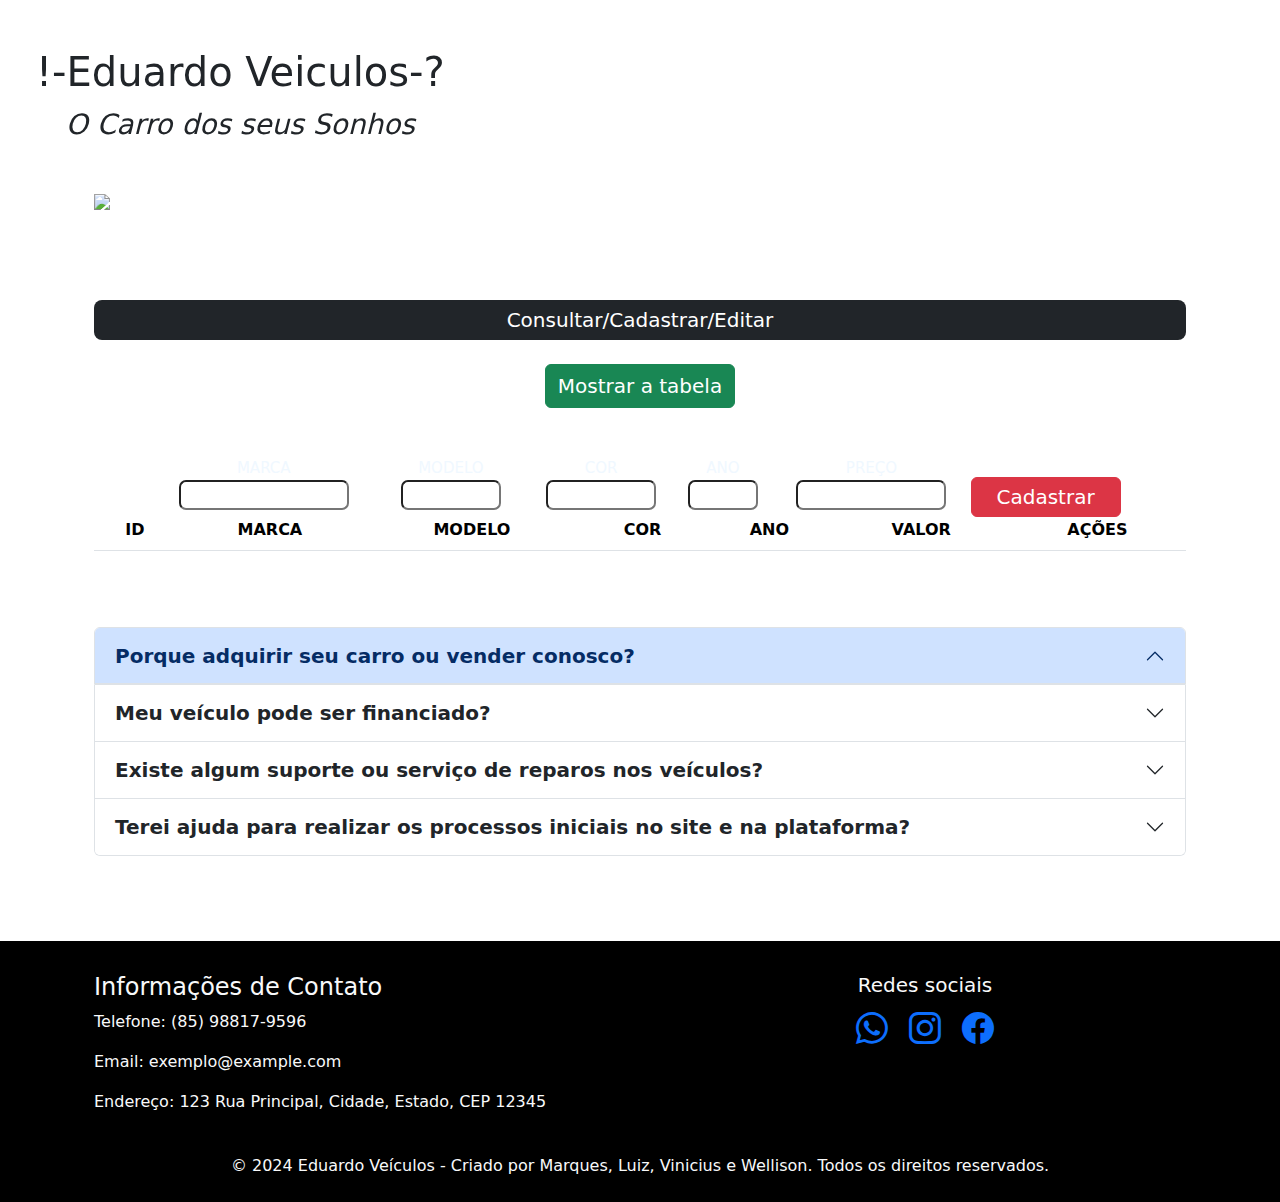
==== index.html @ 35349f56 "sextou" ====
<!doctype html>
<html lang="pt-br">

<head>
  <meta charset="utf-8">
  <meta name="viewport" content="width=device-width, initial-scale=1">
  <link rel="shortcut icon" href="./src/icon/favicon-carro.ico" type="image/x-icon">
  <title>Projeto 002 - Turma FS-12</title>
  <link rel="stylesheet" href="./src/style/style.css">
  <link rel="stylesheet" href="./src/style/tabela.css">
  <link rel="preconnect" href="https://fonts.googleapis.com">
  <link rel="preconnect" href="https://fonts.gstatic.com" crossorigin>
  <link href="https://fonts.googleapis.com/css2?family=Jersey+20&family=Jersey+25&display=swap" rel="stylesheet">
  <link rel="stylesheet" href="https://cdn.jsdelivr.net/npm/bootstrap-icons@1.11.3/font/bootstrap-icons.min.css">
  <link href="https://cdn.jsdelivr.net/npm/bootstrap@5.3.3/dist/css/bootstrap.min.css" rel="stylesheet"
    integrity="sha384-QWTKZyjpPEjISv5WaRU9OFeRpok6YctnYmDr5pNlyT2bRjXh0JMhjY6hW+ALEwIH" crossorigin="anonymous">

</head>

<body>
  <nav class="navbar navbar-expand-lg sticky-top" id="navbar">
    <div class="container-fluid d-flex m-4">
      <header>
        <div class="text-center pe-4">
          <h1 class="mt-3 classe2">!-Eduardo Veiculos-?</h1>
          <p class="fs-3 text-center"><i>O Carro dos seus Sonhos</i></p>
        </div>
      </header>
      <button class="navbar-toggler border border-dark" type="button" data-bs-toggle="collapse"
        data-bs-target="#navbarNavDropdown" aria-controls="navbarNavDropdown" aria-expanded="false"
        aria-label="Toggle navigation">
        <span class="navbar-toggler-icon navbar-dark"></span>
      </button>
      <div class="collapse navbar-collapse menu-sublinhado" id="navbarNavDropdown">
        <ul class="navbar-nav">
          <li class="nav-item">
            <a class="nav-link navbar-brand text-white rounded-3" href="#">Home</a>
          </li>
          <li class="nav-item">
            <a class="nav-link text-white rounded-3" href="#btn-consultar">Consultar/Cadastrar/Editar</a>
          </li>
          <li class="nav-item">
            <a class="nav-link text-white rounded-3" href="#faq">FAQ</a>
          </li>
          <li class="nav-item">
            <a class="nav-link text-white rounded-3" href="#contato">Contato</a>
          </li>
        </ul>
      </div>
    </div>
  </nav>

  <main class="container text-white">

    <article>
      <div class="container-fluid text-center">
        <div id="carouselExampleAutoplaying" class="carousel slide" data-bs-ride="carousel">
          <div class="carousel-inner">
            <div class="carousel-item active">
              <img src="./src/img/banner1.png" class="d-block w-100">
            </div>
            <div class="carousel-item">
              <img src="./src/img/banner2.png" class="d-block w-100">
            </div>
          </div>
          <button class="carousel-control-prev" type="button" data-bs-target="#carouselExampleAutoplaying"
            data-bs-slide="prev">
            <span class="carousel-control-prev-icon" aria-hidden="true"></span>
            <span class="visually-hidden">Previous</span>
          </button>
          <button class="carousel-control-next" type="button" data-bs-target="#carouselExampleAutoplaying"
            data-bs-slide="next">
            <span class="carousel-control-next-icon" aria-hidden="true"></span>
            <span class="visually-hidden">Next</span>
          </button>
        </div>
        <h3 class="fs-3 text-center pt-4"><i>Sinta-se à vontade para comprar ou cadastar seu carro para venda</i></h3>
        <br>
        <h4 class="cc fs-5 text-start p-2 bg-dark rounded-3 text-center">Consultar/Cadastrar/Editar</h4>
        <button class="btn btn-success fs-5 mt-3" id="btn-consultar" onclick="montaTabela(); toggleTabela()">Mostrar a tabela</button>

        <div class="container mt-5">
          <div class="btns">
            <div class="inputs">

              <div class="text-container">
                <label for="marca">MARCA</label>
                <input class="marca" type="text" id="marca">
              </div>

              <div class="text-container">
                <label for="modelo">MODELO</label>
                <input class="modelo" type="textor" id="modelo">
              </div>

              <div class="text-container">
                <label for="cor">COR</label>
                <input class="cor" type="textor" id="cor">
              </div>

              <div class="text-container">
                <label for="ano">ANO</label>
                <input class="ano" type="text" id="ano" pattern="\d*"
                  oninput="this.value = this.value.replace(/\D/g,'')">
              </div>

              <div class="text-container">
                <label for="valor">PREÇO</label>
                <input class="preco" type="text" id="valor" pattern="\d*"
                  oninput="this.value = this.value.replace(/\D/g,'')">
              </div>

              <div>
                <button id="btn-consultar1" class="btn-cadas btn btn-danger fs-5 p-1"
                  onclick="cadastrarCarros()">Cadastrar</button>
              </div>

            </div>
          </div>
        </div>

        <section>

        </section>
        <table class="table">
          <thead>
            <tr>
              <th>ID</th>
              <th>MARCA</th>
              <th>MODELO</th>
              <th>COR</th>
              <th>ANO</th>
              <th>VALOR</th>
              <th>AÇÕES</th>
            </tr>
          </thead>
          <tbody id="tabela-javascript">
          </tbody>
        </table>
      </div>

      <section>
        <h4 id="faq" class="container p-1 mb-4 rounded-3 text-center">Perguntas Frequentes</h4>
        <div class="container pb-4">
          <div class="accordion" id="accordionExample">
            <div class="accordion-item">
              <h2 class="accordion-header">
                <button class="accordion-button fs-5" type="button" data-bs-toggle="collapse"
                  data-bs-target="#collapseOne" aria-expanded="true" aria-controls="collapseOne">
                  <strong>Porque adquirir seu carro ou vender conosco?</strong>
                </button>
              </h2>
              <div id="collapseOne" class="accordion-collapse collapse" data-bs-parent="#accordionExample">
                <div class="accordion-body text-start fs-5">
                  Possuímos uma plataforma de cadastro e negociação
                  perfeita para sua experência de compra ou venda.
                </div>
              </div>
            </div>
            <div class="accordion-item">
              <h2 class="accordion-header">
                <button class="accordion-button collapsed fs-5" type="button" data-bs-toggle="collapse"
                  data-bs-target="#collapseTwo" aria-expanded="false" aria-controls="collapseTwo">
                  <strong>Meu veículo pode ser financiado?</strong>
                </button>
              </h2>
              <div id="collapseTwo" class="accordion-collapse collapse" data-bs-parent="#accordionExample">
                <div class="accordion-body text-start fs-5">
                  Sim. Facilitamos seu financiamento com a menor taxa do mercado e no valor que cabe no seu bolso.
                </div>
              </div>
            </div>
            <div class="accordion-item">
              <h2 class="accordion-header">
                <button class="accordion-button collapsed fs-5" type="button" data-bs-toggle="collapse"
                  data-bs-target="#collapseThree" aria-expanded="false" aria-controls="collapseThree">
                  <strong>Existe algum suporte ou serviço de reparos nos veículos?</strong>
                </button>
              </h2>
              <div id="collapseThree" class="accordion-collapse collapse" data-bs-parent="#accordionExample">
                <div class="accordion-body text-start fs-5">
                  Sim. Suporte para avaliação do seu veículo e uma rede de oficinas credenciadas para
                  reparos necessários, tudo de acordo com sua demanda.
                </div>
              </div>
            </div>
            <div class="accordion-item">
              <h2 class="accordion-header">
                <button class="accordion-button collapsed fs-5" type="button" data-bs-toggle="collapse"
                  data-bs-target="#collapseFour" aria-expanded="false" aria-controls="collapseFour">
                  <strong>Terei ajuda para realizar os processos iniciais no site e na plataforma?</strong>
                </button>
              </h2>
              <div id="collapseFour" class="accordion-collapse collapse" data-bs-parent="#accordionExample">
                <div class="accordion-body text-start fs-5">
                  Sim. Nosso suporte ao cliente além de acompanhar todos os processos, está disponível para auxilio em
                  todas as etapas, do cadastro à negociação.
                </div>
              </div>
            </div>
          </div>
        </div>
      </section>
      <h4 class="container p-1 mb-4 rounded-3 text-center">Ainda com alguma dúvida? Entre em contato</h4>
    </article>
  </main>

  <footer id="contato" class="footer bg-black text-light p-2">
    <div class="container">
      <div class="row">
        <div class="col-md-6 p-4">
          <h4>Informações de Contato</h4>
          <p>Telefone: (85) 98817-9596</p>
          <p>Email: exemplo@example.com</p>
          <p>Endereço: 123 Rua Principal, Cidade, Estado, CEP 12345</p>
        </div>
        <div class="col-md-6 p-4">
          <div class="text-center">
            <h5>Redes sociais</h5>
            <a class="text-decoration-none m-2" href="https://api.whatsapp.com/" target="_blank" rel="unfollow">
              <i class="bi bi-whatsapp fs-2"></i>
            </a>
            <a class="text-decoration-none m-2" href="https://www.instagram.com/" target="_blank" rel="unfollow">
              <i class="bi bi-instagram fs-2"></i>
            </a>
            <a class="text-decoration-none m-2" href="https://www.facebook.com/" target="_blank" rel="unfollow">
              <i class="bi bi-facebook fs-2"></i>
            </a>
          </div>
        </div>
      </div>
    </div>
    <div class="container text-center">
      <p>&copy; 2024 Eduardo Veículos - Criado por Marques, Luiz, Vinicius e Wellison. Todos os direitos reservados.</p>
    </div>
  </footer>


  <script src="https://cdn.jsdelivr.net/npm/bootstrap@5.3.3/dist/js/bootstrap.bundle.min.js"
    integrity="sha384-YvpcrYf0tY3lHB60NNkmXc5s9fDVZLESaAA55NDzOxhy9GkcIdslK1eN7N6jIeHz" crossorigin="anonymous">
  </script>
  <script src="./src/js/script.js"></script>
  <script src="./src/js/consultar_cadastraTabela.js"></script>
</body>

</html>
---- src/style/tabela.css ----
.inputs {
    display: flex;
    width: 90%;
    margin: 0 auto;
    gap: 5px;
}
/* #tabela-javascript{
    visibility: collapse;
} */

label {
    font-size: 15px;
    color: aliceblue;
}

.id {
    width: 75px;
    border-radius: 7px;
    color: black;
}

.marca {
    width: 170px;
    border-radius: 7px;
    color: black;
}

.modelo {
    width: 100px;
    border-radius: 7px;
    color: black;
}

.cor{
    width: 110px;
    border-radius: 7px;
    color: black;
}

.ano{
    width: 70px;
    border-radius: 7px;
    color: black;
}

.preco {
    width: 150px;
    border-radius: 7px;
    color: black;
}

.btn-cadas{
    width: 150px;
    height: 40px;
    position: relative;
    top: 21px;
    border-radius: 7px;
    font-size: 20px;
    text-align: center;
    font-weight: 400;
    background-color: brown;
    color: azure;
}

.btn-cadas:hover {
    background-color: red;
    transition: 0.9s;
    transform: scale(1.2);
    margin-left: 15px;
}
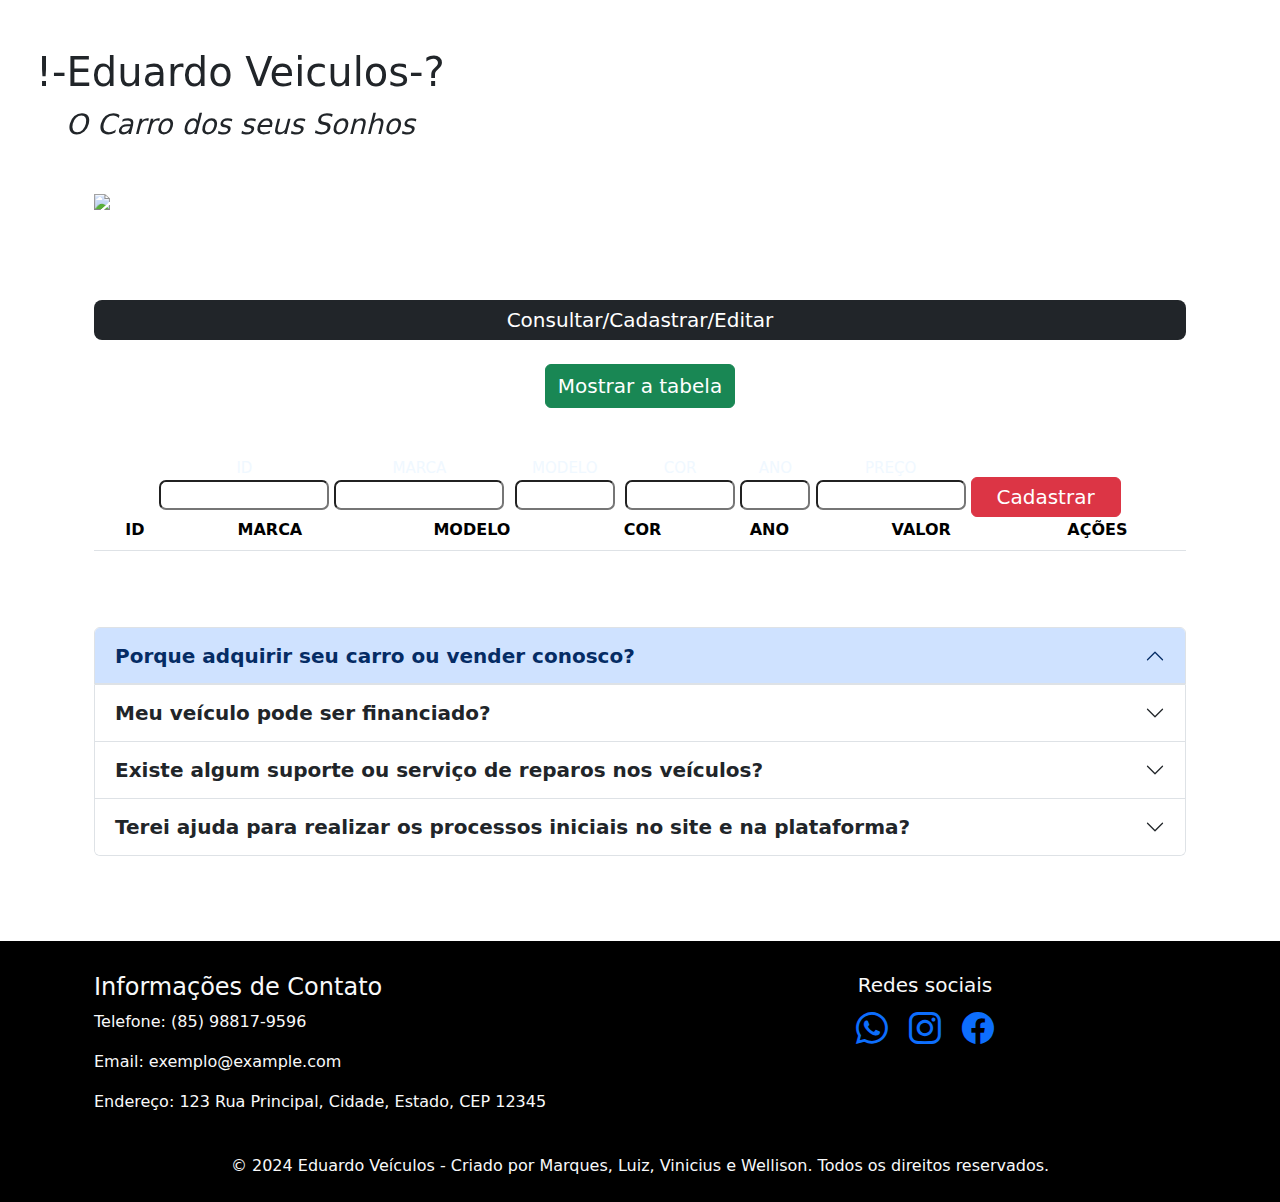
==== commit 7e6f5fd4: "Sábado Frutas e Verduras" ====
--- a/index.html
+++ b/index.html
@@ -84,6 +84,11 @@
             <div class="inputs">
 
               <div class="text-container">
+                <label id="ids" for="id">ID</label>
+                <input class="marca" type="text" id="id">
+              </div>
+
+              <div class="text-container">
                 <label for="marca">MARCA</label>
                 <input class="marca" type="text" id="marca">
               </div>
@@ -111,8 +116,7 @@
               </div>
 
               <div>
-                <button id="btn-consultar1" class="btn-cadas btn btn-danger fs-5 p-1"
-                  onclick="cadastrarCarros()">Cadastrar</button>
+                <button id="btn-consultar1" class="btn-cadas btn btn-danger fs-5 p-1" onclick="cadastrarCarros()">Cadastrar</button>
               </div>
 
             </div>
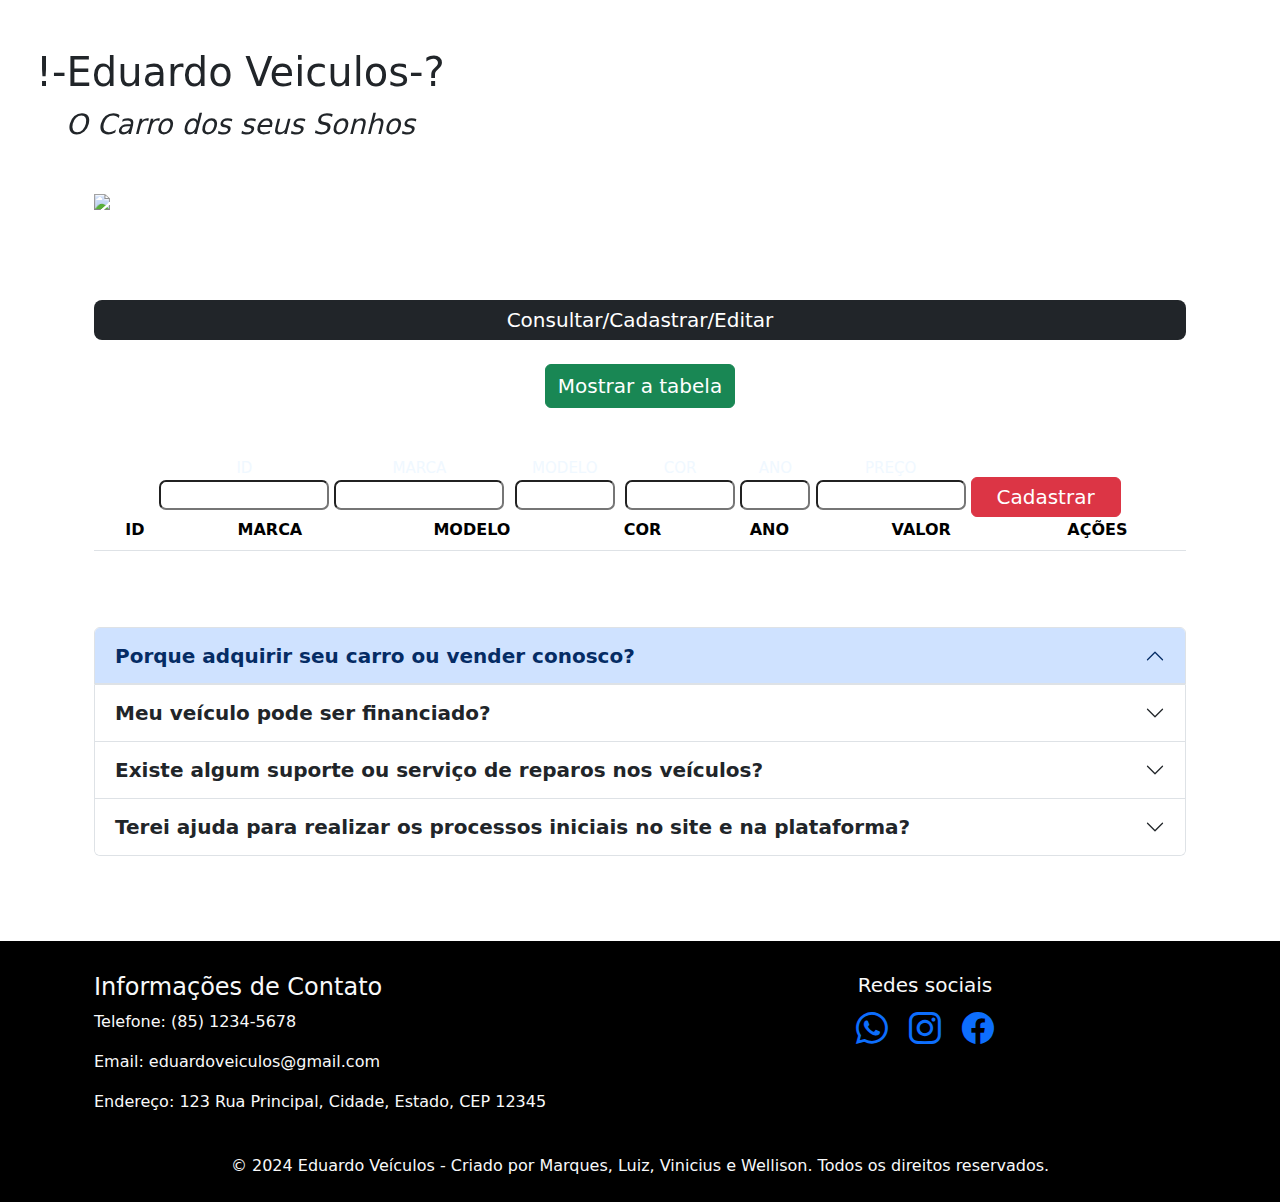
==== commit 1f1da6ec: "update: adição dos carros da tabela" ====
--- a/index.html
+++ b/index.html
@@ -116,7 +116,7 @@
               </div>
 
               <div>
-                <button id="btn-consultar1" class="btn-cadas btn btn-danger fs-5 p-1" onclick="cadastrarCarros()">Cadastrar</button>
+                <button id="btn-consultar1" class="btn-cadas btn btn-danger fs-5 p-1">Cadastrar</button>
               </div>
 
             </div>
@@ -214,8 +214,8 @@
       <div class="row">
         <div class="col-md-6 p-4">
           <h4>Informações de Contato</h4>
-          <p>Telefone: (85) 98817-9596</p>
-          <p>Email: exemplo@example.com</p>
+          <p>Telefone: (85) 1234-5678</p>
+          <p>Email: eduardoveiculos@gmail.com</p>
           <p>Endereço: 123 Rua Principal, Cidade, Estado, CEP 12345</p>
         </div>
         <div class="col-md-6 p-4">
